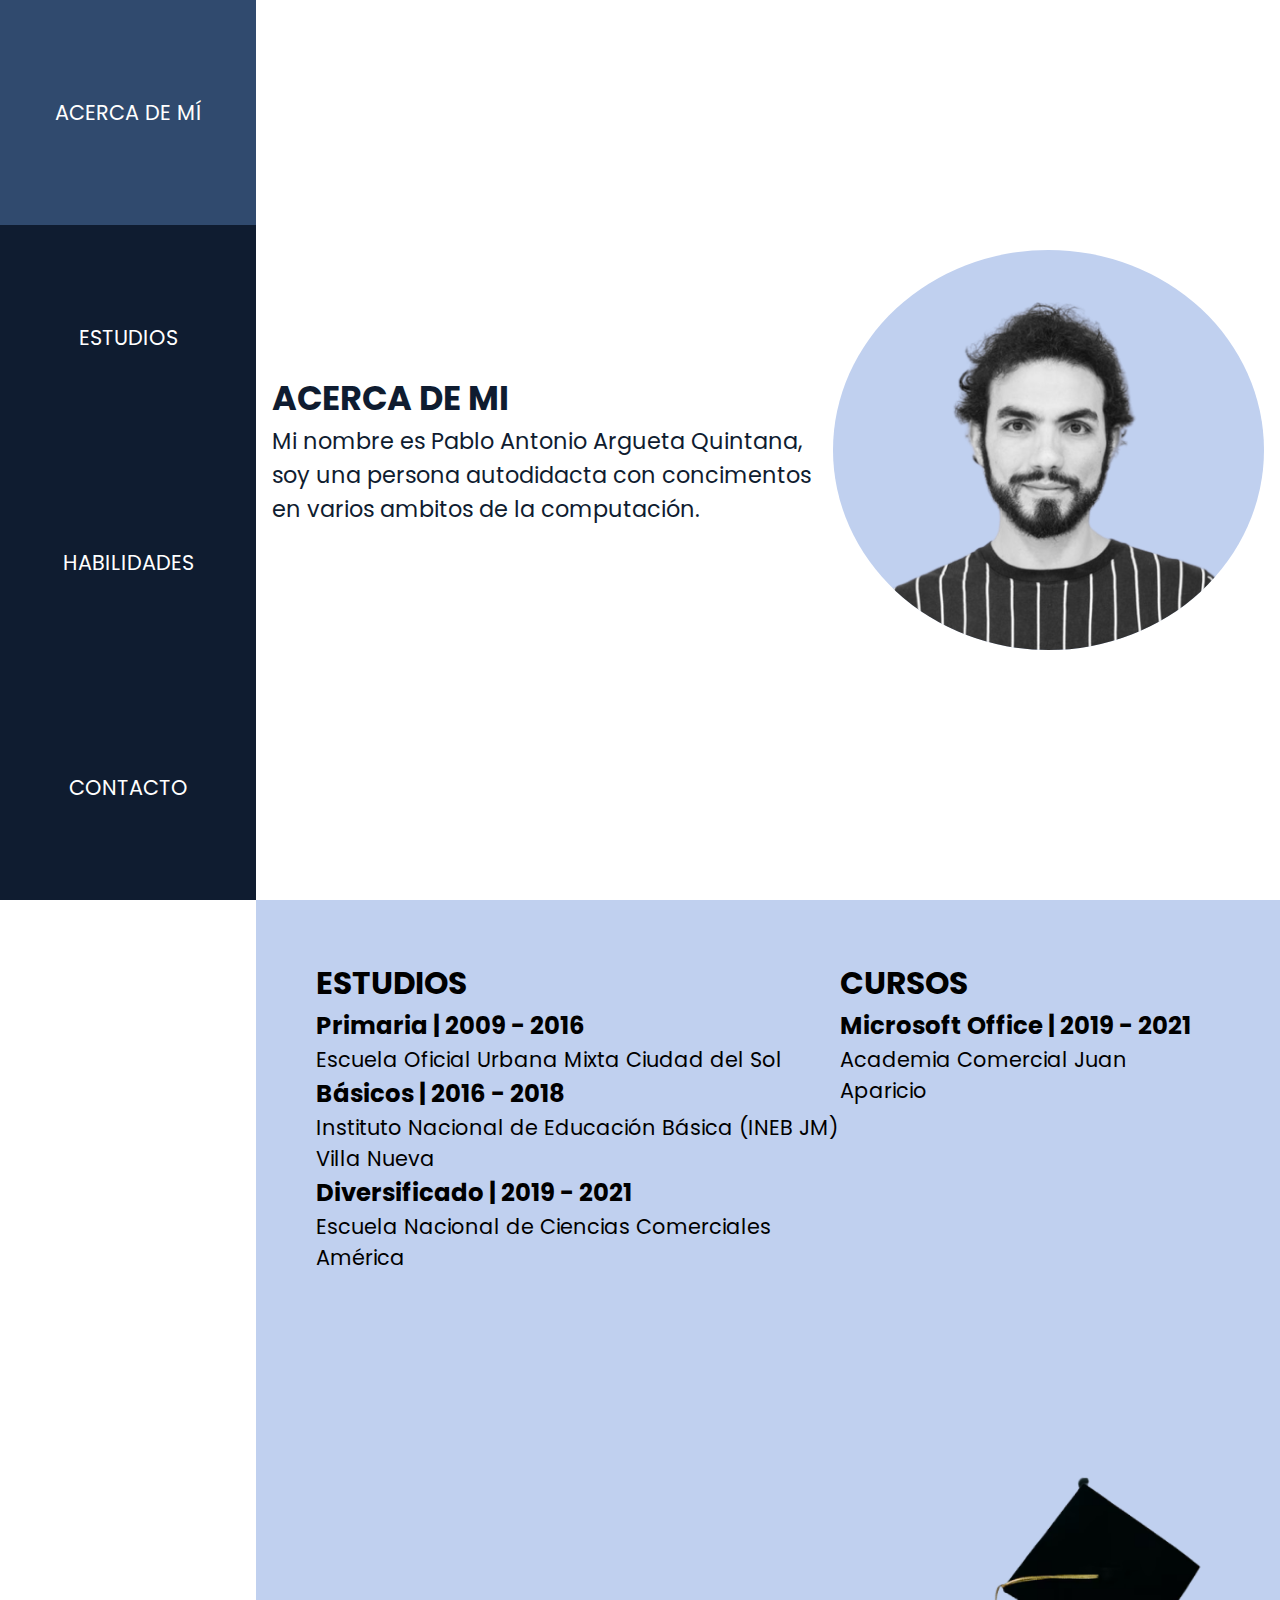
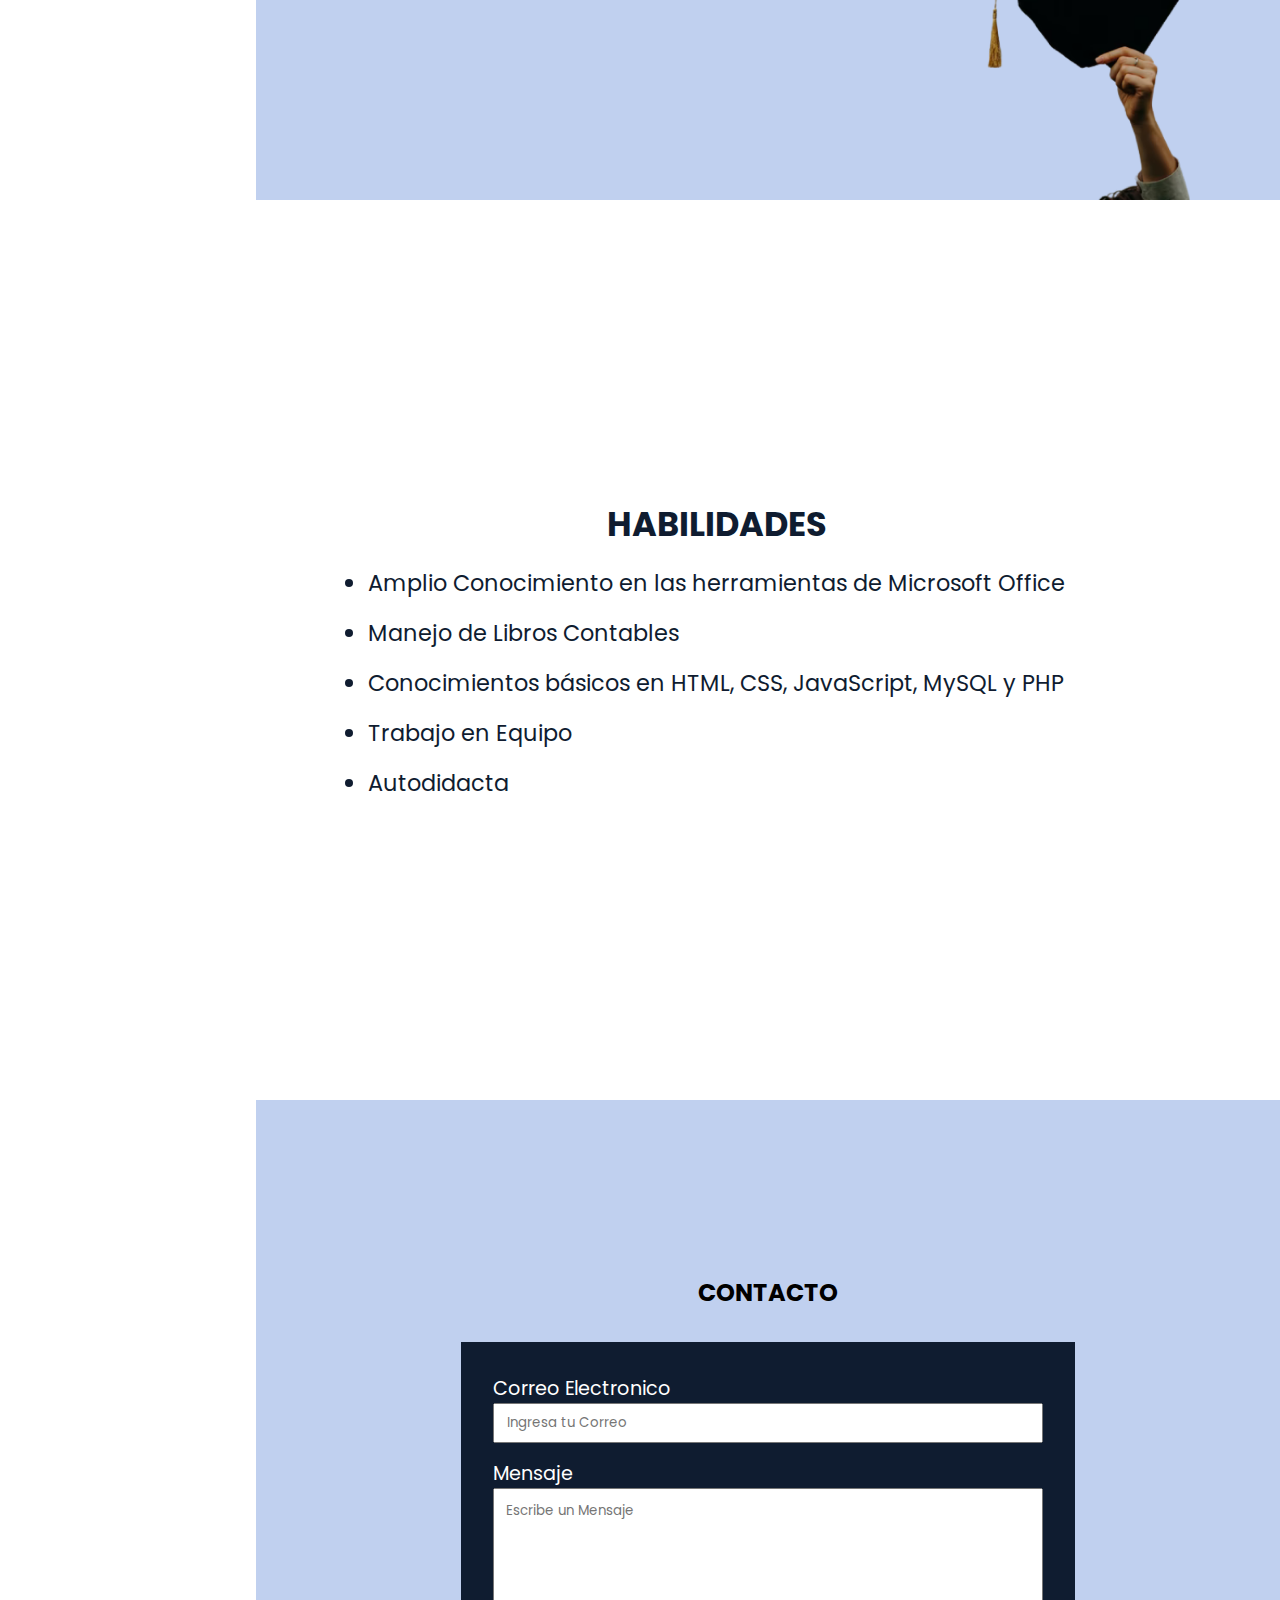
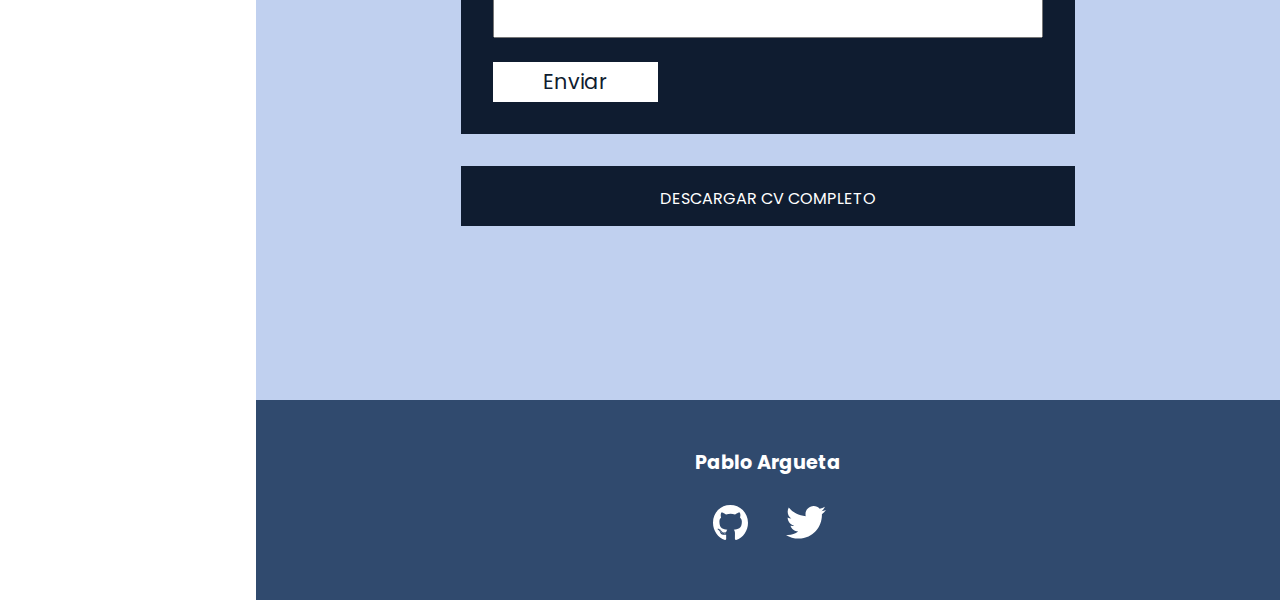
==== CV-Pablo-Argueta/index.html @ 6044e138 "Subiendo CV v2" ====
<!DOCTYPE html>
<html lang="en">
<head>
    <meta charset="UTF-8">
    <meta http-equiv="X-UA-Compatible" content="IE=edge">
    <meta name="viewport" content="width=device-width, initial-scale=1.0">
    <title>CV | Pablo Argueta</title>

    <link rel="stylesheet" href="main.css">
    <link rel="stylesheet" href="responsive.css">

    <link rel="preconnect" href="https://fonts.googleapis.com">
    <link rel="preconnect" href="https://fonts.gstatic.com" crossorigin>
    <link href="https://fonts.googleapis.com/css2?family=Poppins:ital,wght@0,100;0,200;0,300;0,400;0,500;0,600;0,700;0,800;0,900;1,100;1,200;1,300;1,400;1,500;1,600;1,700;1,800;1,900&display=swap" rel="stylesheet">

</head>
<body>
    <div class="container">
        <header>
            <div class="list-header-text">
                <a href="#about-me" class="h-links">Acerca de Mí</a>
                <a href="#studies" class="h-links">Estudios</a>
                <a href="#skills" class="h-links">Habilidades</a>
                <a href="#contact" class="h-links">Contacto</a>
            </div>
            <div class="list-header-icons">
                <a href="#about-me" class="h-links"><img src="assets/m-logos/about-me-icon.svg" alt="" class="list-header-icons_img"></a>
                <a href="#studies" class="h-links"><img src="assets/m-logos/study-ico.svg" alt="" class="list-header-icons_img"></a>
                <a href="#skills" class="h-links"><img src="assets/m-logos/skills-icon.svg" alt="" class="list-header-icons_img"></a>
                <a href="#contact" class="h-links"><img src="assets/m-logos/contact-icon.svg" alt="" class="list-header-icons_img"></a>
            </div>
        </header>
        <main class="main-container">
            <div id="about-me" class="info-container">
                <img src="assets/profile-photo.png" alt="">
                <div class="info-container_text">
                    <h2>Acerca de Mi</h2>
                    <p>Mi nombre es Pablo Antonio Argueta Quintana, soy una persona autodidacta con concimentos en varios ambitos de la computación.</p>
                </div>
            </div>
            <div id="studies" class="info-container">
                <div class="col-1">
                    <ul>
                        <h2>Estudios</h2>
                        <li>
                            <h3>Primaria | 2009 - 2016</h3>
                            <p>Escuela Oficial Urbana Mixta Ciudad del Sol</p>
                        </li>
                        <li>
                            <h3>Básicos | 2016 - 2018</h3>
                            <p>Instituto Nacional de Educación Básica (INEB JM) Villa Nueva</p>
                        </li>
                        <li>
                            <h3>Diversificado | 2019 - 2021</h3>
                            <p>Escuela Nacional de Ciencias Comerciales América</p>
                        </li>
                    </ul>
                </div>
                <div class="col-2">
                    <ul>
                        <h2>Cursos</h2>
                        <li>
                            <h3>Microsoft Office | 2019 - 2021</h3>
                            <p>Academia Comercial Juan Aparicio</p>
                        </li>
                    </ul>
                    <img src="assets/graduation.png" alt="">
                </div>
            </div>
            <div id="skills" class="info-container">
                <ul>
                    <h2>Habilidades</h2>
                    <li>Amplio Conocimiento en las herramientas de Microsoft Office</li>
                    <li>Manejo de Libros Contables</li>
                    <li>Conocimientos básicos en HTML, CSS, JavaScript, MySQL y PHP</li>
                    <li>Trabajo en Equipo</li>
                    <li>Autodidacta</li>
                </ul>

            </div>
            <div id="contact" class="info-container">
                <h2>Contacto</h2>
                <form class="form-contact" action="">
                    <label for="">
                        Correo Electronico
                        <input type="email" placeholder="Ingresa tu Correo">
                    </label>
                    <label for="">
                        Mensaje
                        <textarea name="" id="" cols="30" rows="10" placeholder="Escribe un Mensaje"></textarea>
                    </label>
                    <button type="submit">Enviar</button>
                </form>
                <a href="docs/CV Pablo Argueta.pdf" download="CV Pablo Argueta.pdf">Descargar CV Completo</a>
            </div>
        </main>
        <footer>
            <h5>Pablo Argueta</h5>
            <div>
                <a href="https://github.com/pablohub23" target="_blank">
                    <img src="assets/github-logo.svg" alt="">
                </a>
                <a href="https://twitter.com/pabloaarg" target="_blank">
                    <img src="assets/twitter-logo.svg" alt="">
                </a>
            </div>
        </footer>
    </div>
</body>
</html>
---- CV-Pablo-Argueta/main.css ----
:root{
    font-family: 'Poppins', sans-serif;
    --main-font: 'Poppins', sans-serif;
    --cv-primary-color: #0F1C30;
    --cv-secondary-color: #304A6E ;
    --cv-third-color: #668DC0 ;
    --cv-fourth-color: #C0D0EF ;
    --cv-fifth-color: #C2C6CE ;
    --cv-white-color: #fff;
    scroll-behavior: smooth;
}

*{
    margin: 0;
    padding: 0;
    box-sizing: border-box;
}

img{
    max-width: 100%;
    max-height: 100%;
}

h2{
    text-transform: uppercase;
}

body::-webkit-scrollbar{
    width: 1rem;
    background:var(--cv-primary-color);
}

body::-webkit-scrollbar-thumb{
    border-radius: 1rem;
    background: var(--cv-third-color);
}

.container{
    width: 100%;
    display: grid;
    grid-template-columns: 20vw 1fr;
    grid-template-rows: auto 200px;
    grid-template-areas:    "Header Contenido"
                            "Header Footer";
}

header{
    grid-area: Header;
    background: var(--cv-primary-color);
    width: 100%;
    height: 100vh;
    position: sticky;
    top: 0;
    z-index: 1000;
}

.list-header-text{
    width: 100%;
    height: 100%;
    display: flex;
    flex-direction: column;
    align-items: center;
    justify-content: space-around;
}

.h-links{
    display: flex;
    align-items: center;
    justify-content: center;
    width: 100%;
    height: 100%;
    text-transform: uppercase;
    text-decoration: none;
    color: var(--cv-white-color);
    font-size: 1.3rem;
}

.h-links:hover{
    background: var(--cv-secondary-color);
}

.list-header-icons{
    display: none;    
}

/* Main Container*/

.main-container{
    grid-area: Contenido;
    display: grid;
    width: 100%;
    height: 100%;
    grid-template-rows: repeat(4,100vh);
}


.info-container{
    width: 90%;
    height: 100vh;
}

/* About Me */

#about-me{
    width: 100%;
    display: flex;
    flex-direction: row-reverse;
    justify-content: space-around;
    align-items: center;
    padding: 1rem;
    gap: 1rem;

    background: var(--cv-white-color);
}

#about-me img{
    width: auto;
    height: 400px;
    border-radius: 50%;
    background: var(--cv-fourth-color);
}

.info-container_text{
    height: 100%;
    display: flex;
    flex-direction: column;
    justify-content: center;
    color: var(--cv-primary-color);
    font-size: 1.4rem;
}

/* Studies */

#studies{
    width: 100%;
    display: flex;
    justify-content: space-between;
    padding: 60px 60px 0 60px;
    background: var(--cv-fourth-color);
    font-size: 1.3rem;
}

#studies div ul{
    list-style: none;
}

.col-2{
    display: flex;
    flex-direction: column;
    justify-content: space-between;
}



/* Skills */


#skills{
    display: flex;
    flex-direction: column;
    align-items: center;
    justify-content: space-around;
    font-size: 1.4rem;
    color: var(--cv-primary-color);

    background: var(--cv-white-color);
}

#skills h2{
    text-align: center;
}

#skills ul{
    display: flex;
    flex-direction: column;
    gap: 1rem;
}

.img-row{
    width: 80%;
    display: flex;
    justify-content: space-around;
}

/* Contact */


#contact{
    width: 100%;
    display: flex;
    flex-direction: column;
    align-items: center;
    justify-content: center;
    gap: 2rem;
    background: var(--cv-fourth-color);
}

.form-contact{
    display: flex;
    flex-direction: column;
    gap: 1rem;
    width: 60%;
    height: auto;
    background-color: var(--cv-primary-color);
    color: var(--cv-white-color);
    font-size: 1.2rem;
    padding: 2rem;
}

#contact .form-contact input,textarea{
    width: 100%;
    height: 40px;
    outline: none;
    padding: 12px;
    font-family: var(--main-font);
}

#contact .form-contact textarea{
    width: 100%;
    height: 150px;
    outline: none;
    font-family: var(--main-font);
    resize: none;
}


#contact .form-contact button{
    width: 30%;
    height: 40px;
    border: none;
    background: var(--cv-white-color);
    font-family: var(--main-font);
    color: var(--cv-primary-color);
    font-size: 1.3rem;
}

#contact a{
    text-align: center;
    width: 60%;
    height: 60px;
    padding: 20px 0;
    text-decoration: none;
    text-transform: uppercase;
    color: var(--cv-white-color);
    background: var(--cv-primary-color);
}

/* Footer */

footer{
    grid-area: Footer;
    display: flex;
    flex-direction: column;
    justify-content: center;
    align-items: center;
    gap: 1rem;
    width: 100%;
    background: var(--cv-secondary-color);
}

footer h5{
    font-size: 1.2rem;
    color: var(--cv-white-color);
}

footer div{
    display: flex;
    width: 100%;
    justify-content: center;
    gap: 1rem;
}

footer div a{
    display: flex;
    justify-content: center;
    align-items: center;
    height: 60px;
    width: 60px;
    padding: 10px;
    border-radius: 50%;
    transition: background 0.4s;
    cursor: pointer;
}

footer div img{
    height: 35px;
}
---- CV-Pablo-Argueta/responsive.css ----
@media screen and (max-width: 1000px){
    :root{
        font-size: 12px;
    }
    .container{
        width: 100%;
        display: flex;
        flex-direction: column;
    }
    
    /* Header */
    header{
        background: var(--cv-primary-color);

        width: 100vw;
        height: 100%;
        position: sticky;
        bottom: 0;
        z-index: 1000;
    }
    
    .list-header-text{
        display: none;
    }
    
    .list-header-icons{
        position: fixed;
        bottom: 0;
        background: var(--cv-primary-color);
        display: flex;
        width: 100%;
        height: 50px; 
        align-items: center;
        justify-content: space-around;
    }

    .h-links:hover{
        background: var(--cv-secondary-color);
    }

    .main-container{
        grid-area: Contenido;
        display: grid;
        width: 100%;
        height: 100%;
        grid-template-rows: repeat(4,auto);
        background: rebeccapurple;
    }
    
    .info-container{
        width: 100%;
        flex-direction: column;
        align-items: center;
        gap: 2rem;
        height: calc(100vh - 50px );
        padding: 0 2rem;
    }

    #about-me{
        width: 100%;
        height: calc(100vh - 50px );
        display: flex;
        gap: 10vh;
        flex-direction: column-reverse;
        align-items: center;
        justify-content: center;

    }

    .info-container_text{
        width: 80%;
        text-align: center;
        height: auto;
    }

    #about-me img{
        width: auto;
        height: 300px;
    }



    #contact{
        height: 100vh;
        background: var(--cv-fourth-color);
    }

    .img-row{
        width: auto;
        display: flex;
        flex-wrap: wrap;
        justify-content: space-around;
        gap: 2rem;
    }

    .img-row img{
        width: auto;
        height: 80px;
    }


    .form-contact{
        width: 100%;
        height: auto;
        padding: 1rem;
    }

    footer{
        position: relative;
        bottom: 48px;
        display: flex;
        gap: 1rem;
        width: 100%;
        padding: 2rem;
    }

    footer div{
        justify-content: center;
        gap: 2rem;
    }
    
footer div a{
    height: 30px;
    width: 30px;
    padding: 0;
    border-radius: 50%;

}

    
}
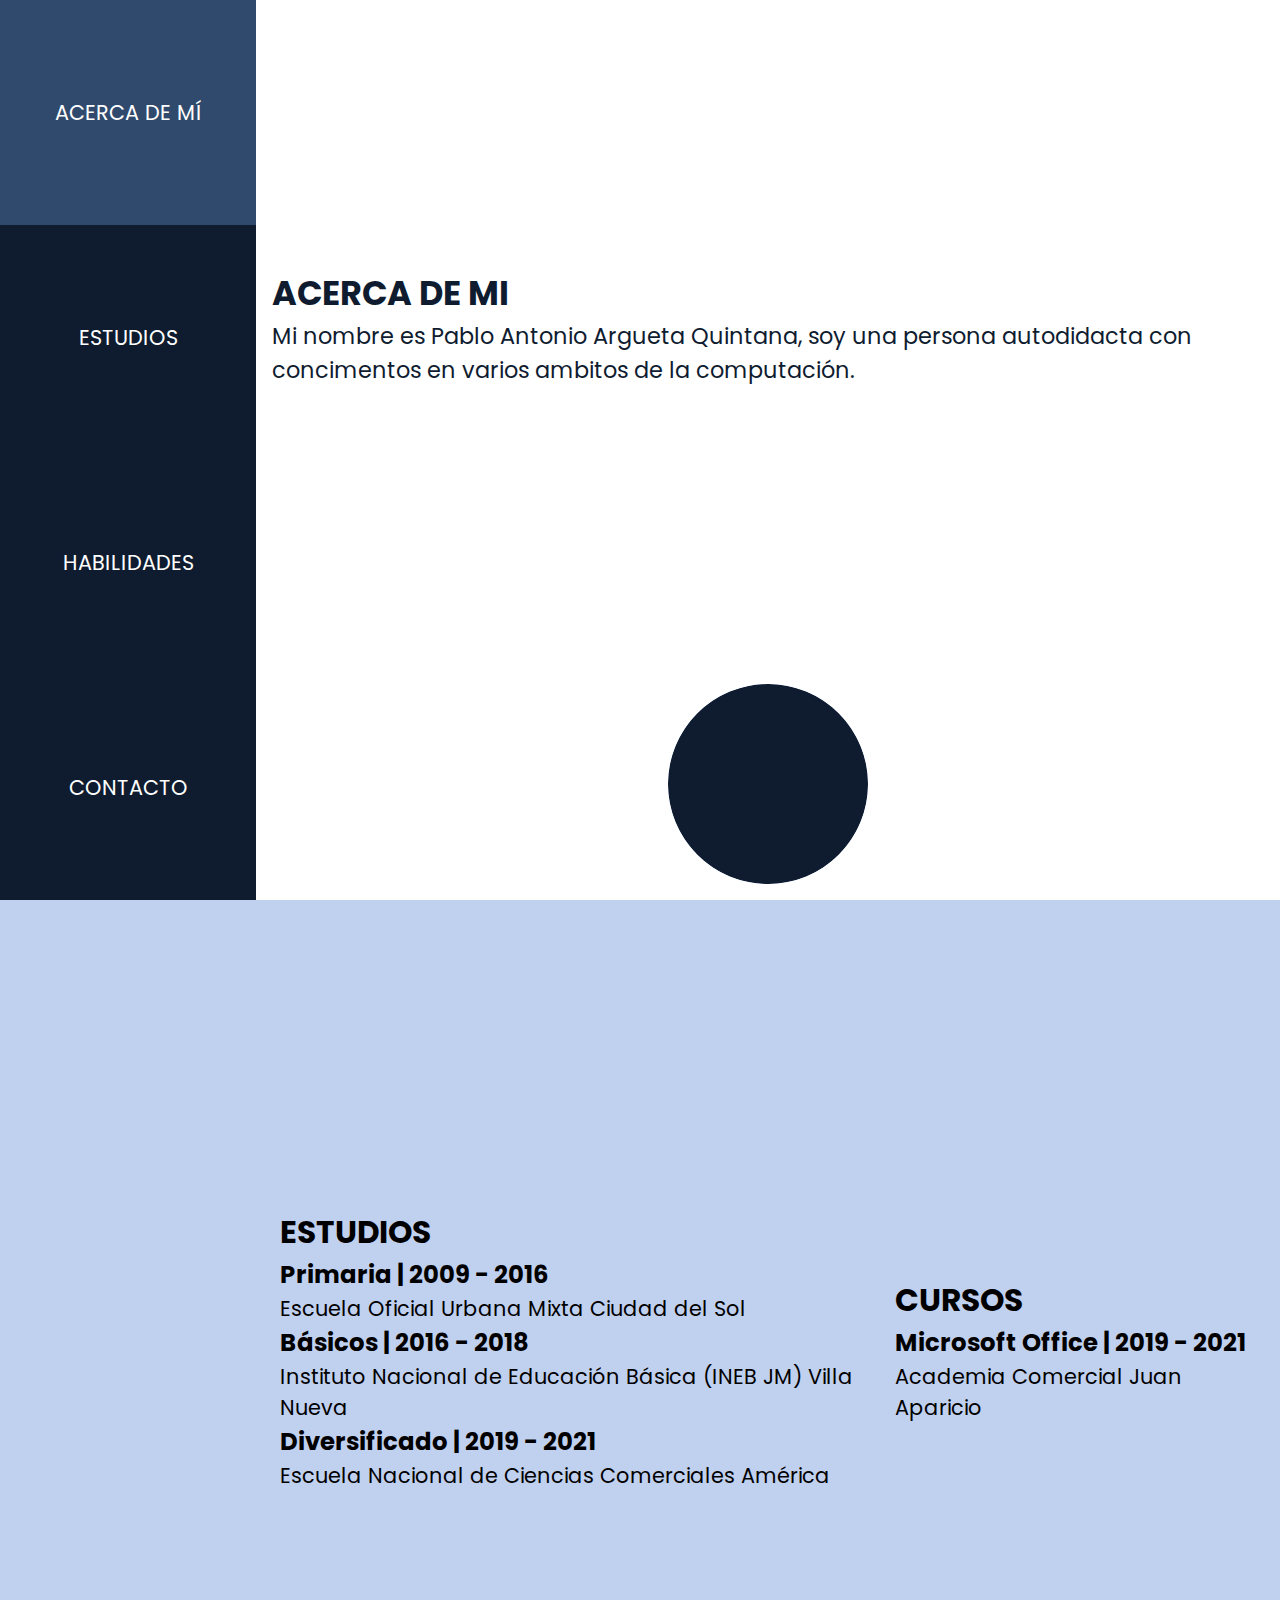
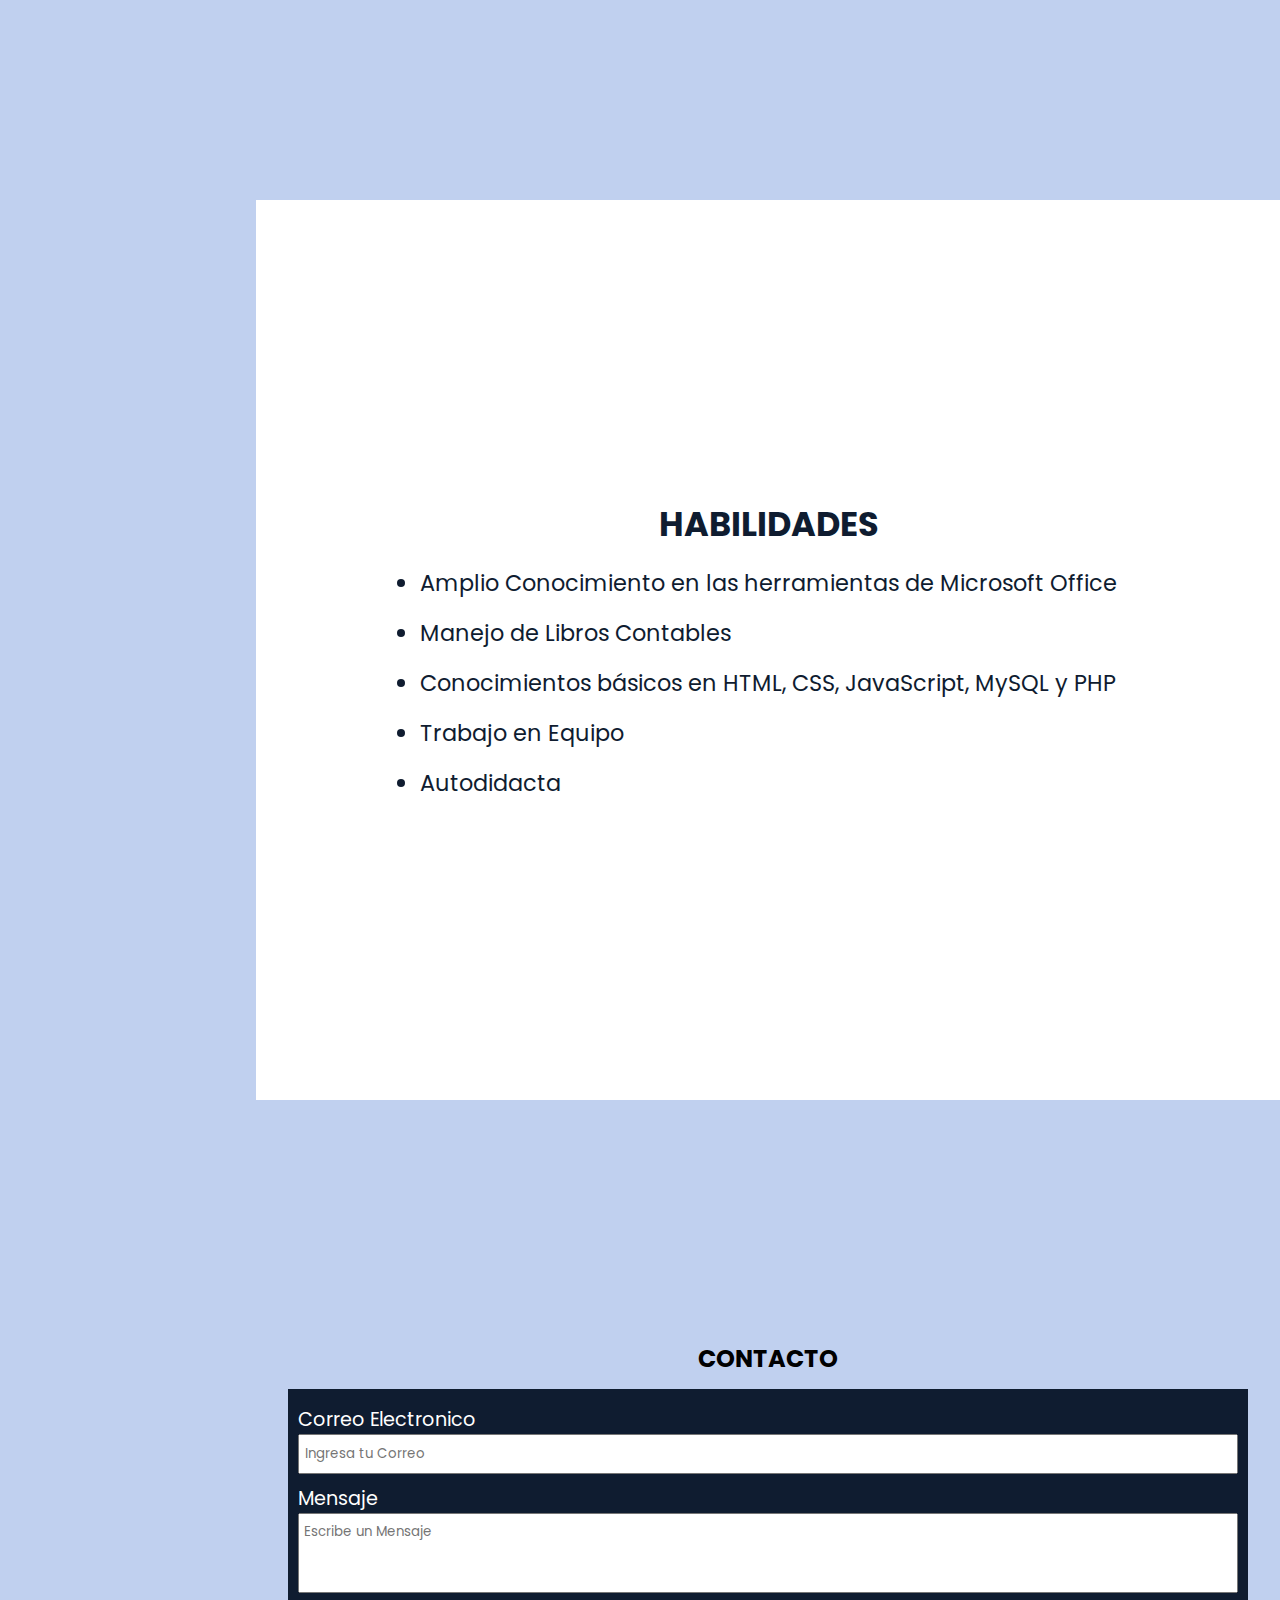
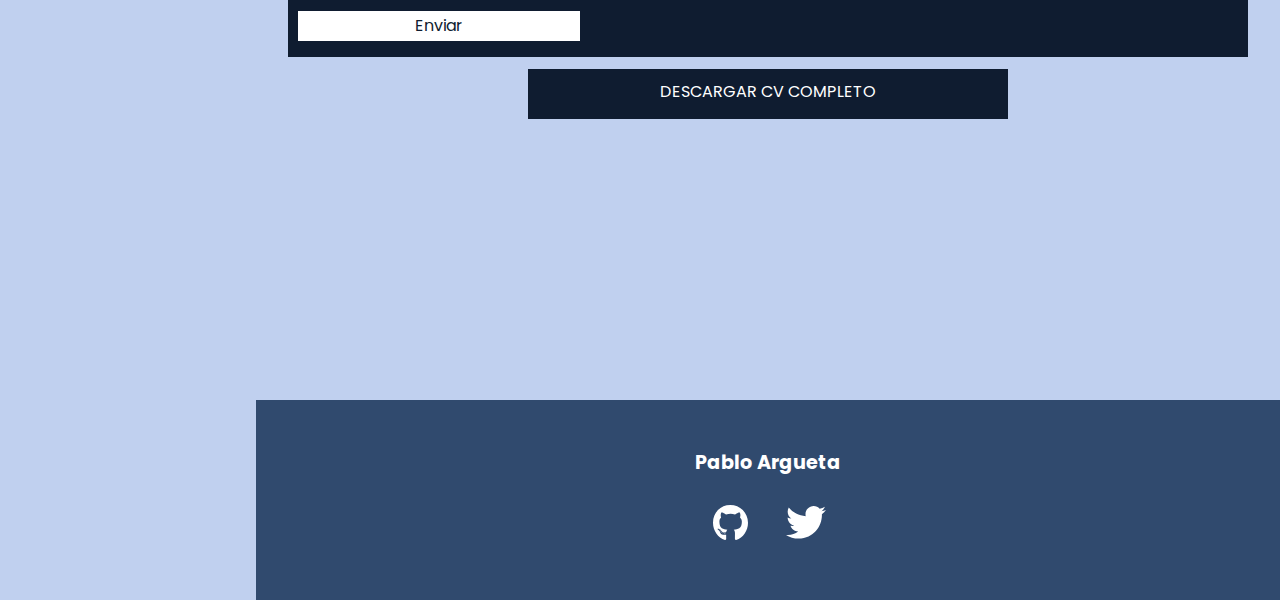
==== commit 6dd9820b: "Fix Media Querys" ====
--- a/CV-Pablo-Argueta/index.html
+++ b/CV-Pablo-Argueta/index.html
@@ -64,7 +64,6 @@
                             <p>Academia Comercial Juan Aparicio</p>
                         </li>
                     </ul>
-                    <img src="assets/graduation.png" alt="">
                 </div>
             </div>
             <div id="skills" class="info-container">
@@ -80,14 +79,14 @@
             </div>
             <div id="contact" class="info-container">
                 <h2>Contacto</h2>
-                <form class="form-contact" action="">
-                    <label for="">
+                <form class="form-contact" action="https://formspree.io/f/xrgjybbw" method="POST">
+                    <label>
                         Correo Electronico
-                        <input type="email" placeholder="Ingresa tu Correo">
+                        <input type="email"  name="email" placeholder="Ingresa tu Correo">
                     </label>
-                    <label for="">
+                    <label>
                         Mensaje
-                        <textarea name="" id="" cols="30" rows="10" placeholder="Escribe un Mensaje"></textarea>
+                        <textarea name="message" cols="30" rows="10" placeholder="Escribe un Mensaje"></textarea>
                     </label>
                     <button type="submit">Enviar</button>
                 </form>
--- a/CV-Pablo-Argueta/main.css
+++ b/CV-Pablo-Argueta/main.css
@@ -42,6 +42,7 @@
     grid-template-rows: auto 200px;
     grid-template-areas:    "Header Contenido"
                             "Header Footer";
+    background: var(--cv-fourth-color);
 }
 
 header{
@@ -95,8 +96,9 @@
 
 
 .info-container{
-    width: 90%;
+    width: 100%;
     height: 100vh;
+    padding: 1.5rem;
 }
 
 /* About Me */
@@ -134,8 +136,8 @@
 #studies{
     width: 100%;
     display: flex;
-    justify-content: space-between;
-    padding: 60px 60px 0 60px;
+    align-items: center;
+    justify-content: space-around;
     background: var(--cv-fourth-color);
     font-size: 1.3rem;
 }
@@ -147,7 +149,6 @@
 .col-2{
     display: flex;
     flex-direction: column;
-    justify-content: space-between;
 }
 
 
@@ -232,7 +233,15 @@
     font-family: var(--main-font);
     color: var(--cv-primary-color);
     font-size: 1.3rem;
-}
+    cursor: pointer;
+    transition: background 0.2s,color 0.2s;
+}
+
+#contact .form-contact button:hover{
+    background: var(--cv-third-color);
+    color: var(--cv-white-color);
+}
+
 
 #contact a{
     text-align: center;
--- a/CV-Pablo-Argueta/responsive.css
+++ b/CV-Pablo-Argueta/responsive.css
@@ -44,45 +44,58 @@
         width: 100%;
         height: 100%;
         grid-template-rows: repeat(4,auto);
-        background: rebeccapurple;
+        background: var(--cv-fourth-color);
     }
     
     .info-container{
         width: 100%;
         flex-direction: column;
-        align-items: center;
+        align-items: flex-start;
         gap: 2rem;
-        height: calc(100vh - 50px );
-        padding: 0 2rem;
+        height: auto;
+        padding: 2rem 2rem;
     }
 
     #about-me{
         width: 100%;
-        height: calc(100vh - 50px );
-        display: flex;
-        gap: 10vh;
+        display: flex;
+        gap: 5vh;
+        height: 100vh;
         flex-direction: column-reverse;
         align-items: center;
         justify-content: center;
-
     }
 
     .info-container_text{
-        width: 80%;
+        width: 90%;
         text-align: center;
         height: auto;
     }
 
     #about-me img{
         width: auto;
+        height: 100px;
+        border-radius: 50%;
+        background: var(--cv-fourth-color);
+    }
+
+    #about-me img{
+        width: auto;
         height: 300px;
     }
 
-
-
-    #contact{
-        height: 100vh;
-        background: var(--cv-fourth-color);
+    #studies{
+        width: 100%;
+        display: flex;
+        align-items: flex-start;
+        height: calc(100vh - 50px);
+        justify-content: center;
+        background: var(--cv-fourth-color);
+        font-size: 1.2rem;
+    }
+    
+    #skills{
+        height: calc(100vh - 50px);
     }
 
     .img-row{
@@ -98,20 +111,78 @@
         height: 80px;
     }
 
+    /* Contact */
+    #contact{
+        height: calc(100vh - 40px);
+        width: 100%;
+        padding: 2rem;
+        display: flex;
+        flex-direction: column;
+        align-items: center;
+        justify-content: center;
+        gap: 1rem;
+        background: var(--cv-fourth-color);
+    }
 
     .form-contact{
         width: 100%;
         height: auto;
-        padding: 1rem;
-    }
+        gap: 10px;
+        padding: 1rem 10px;
+    }
+
+    #contact .form-contact input,textarea{
+        width: 100%;
+        height: 30px;
+        outline: none;
+        padding: 8px 5px;
+        font-family: var(--main-font);
+    }
+    
+    #contact .form-contact textarea{
+        width: 100%;
+        height: 100px;
+        outline: none;
+        font-family: var(--main-font);
+        resize: none;
+    }
+    
+    
+    #contact .form-contact button{
+        width: 30%;
+        height: 30px;
+        border: none;
+        background: var(--cv-white-color);
+        font-family: var(--main-font);
+        color: var(--cv-primary-color);
+        font-size: 1rem;
+        cursor: pointer;
+        transition: background 0.2s,color 0.2s;
+    }
+
+    #contact a{
+        text-align: center;
+        width: 60%;
+        height: 40px;
+        padding: 10px 0;
+        text-decoration: none;
+        text-transform: uppercase;
+        color: var(--cv-white-color);
+        background: var(--cv-primary-color);
+    }
+    
+
+    /* Footer */
 
     footer{
         position: relative;
-        bottom: 48px;
-        display: flex;
+        bottom: 10px;
+        display: flex;
+        justify-content: flex-start;
         gap: 1rem;
         width: 100%;
         padding: 2rem;
+        margin-bottom: 40px;
     }
 
     footer div{
@@ -119,13 +190,92 @@
         gap: 2rem;
     }
     
-footer div a{
-    height: 30px;
-    width: 30px;
-    padding: 0;
-    border-radius: 50%;
-
+    footer div a{
+        height: 30px;
+        width: 30px;
+        padding: 0;
+        border-radius: 50%;
+
+    }
+
+    
 }
 
-    
+
+@media screen and (orientation:landscape) {
+    
+    #about-me{
+        width: 100%;
+        display: flex;
+        gap: 5vh;
+        height: auto;
+        flex-direction: column-reverse;
+        align-items: center;
+        justify-content: center;
+    }
+
+    #about-me img{
+        width: auto;
+        height: 200px;
+    }
+
+    #contact{
+        height: calc(100vh - 40px);
+        width: 100%;
+        padding: 2rem;
+        display: flex;
+        flex-direction: column;
+        align-items: center;
+        justify-content: center;
+        gap: 0.8rem;
+        background: var(--cv-fourth-color);
+        margin-bottom: 1rem;
+    }
+
+    .form-contact{
+        width: 100%;
+        height: auto;
+        gap: 10px;
+        padding: 1rem 10px;
+    }
+
+    #contact .form-contact input,textarea{
+        width: 100%;
+        height: 40px;
+        outline: none;
+        padding: 8px 5px;
+        font-family: var(--main-font);
+    }
+    
+    #contact .form-contact textarea{
+        width: 100%;
+        height: 80px;
+        outline: none;
+        font-family: var(--main-font);
+        resize: none;
+    }
+    
+    
+    #contact .form-contact button{
+        width: 30%;
+        height: 30px;
+        border: none;
+        background: var(--cv-white-color);
+        font-family: var(--main-font);
+        color: var(--cv-primary-color);
+        font-size: 1rem;
+        cursor: pointer;
+        transition: background 0.2s,color 0.2s;
+    }
+
+    #contact a{
+        text-align: center;
+        width: 50%;
+        height: 50px;
+        padding: 10px 0;
+        text-decoration: none;
+        text-transform: uppercase;
+        color: var(--cv-white-color);
+        background: var(--cv-primary-color);
+    }
 }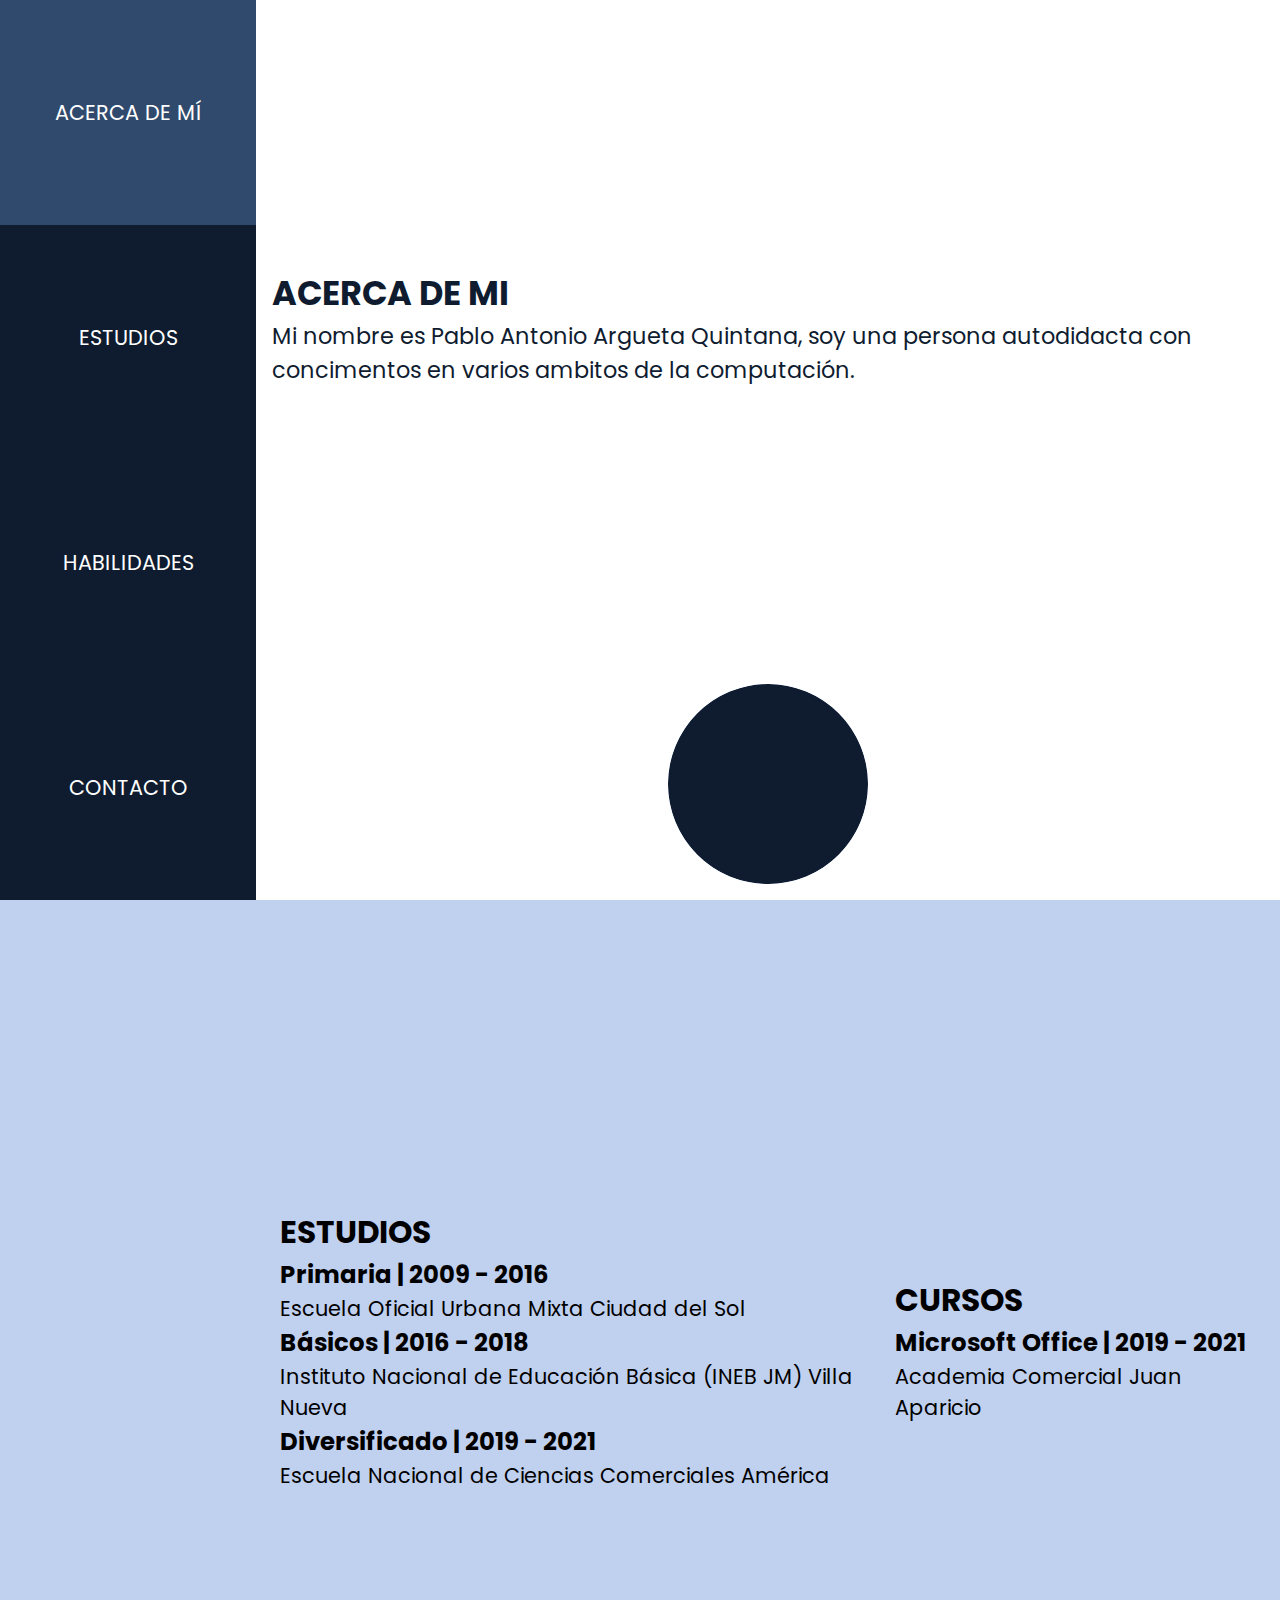
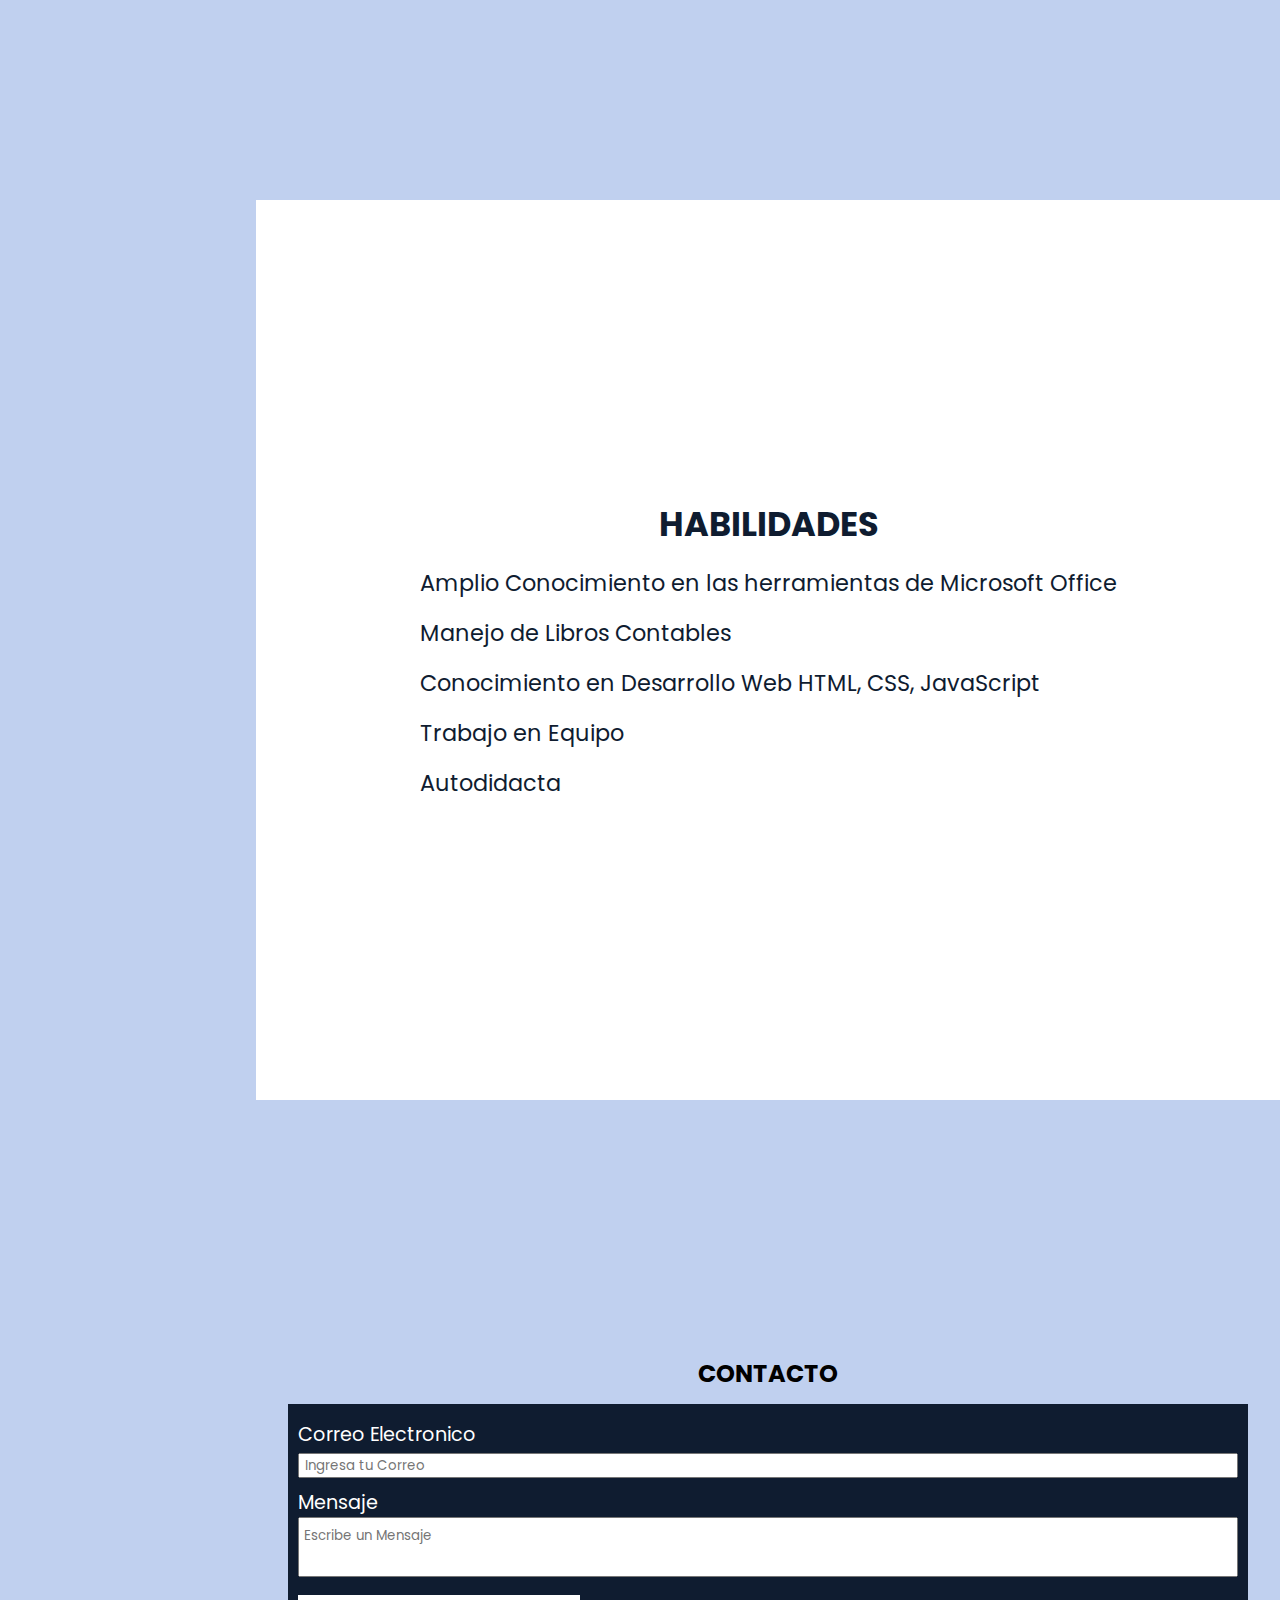
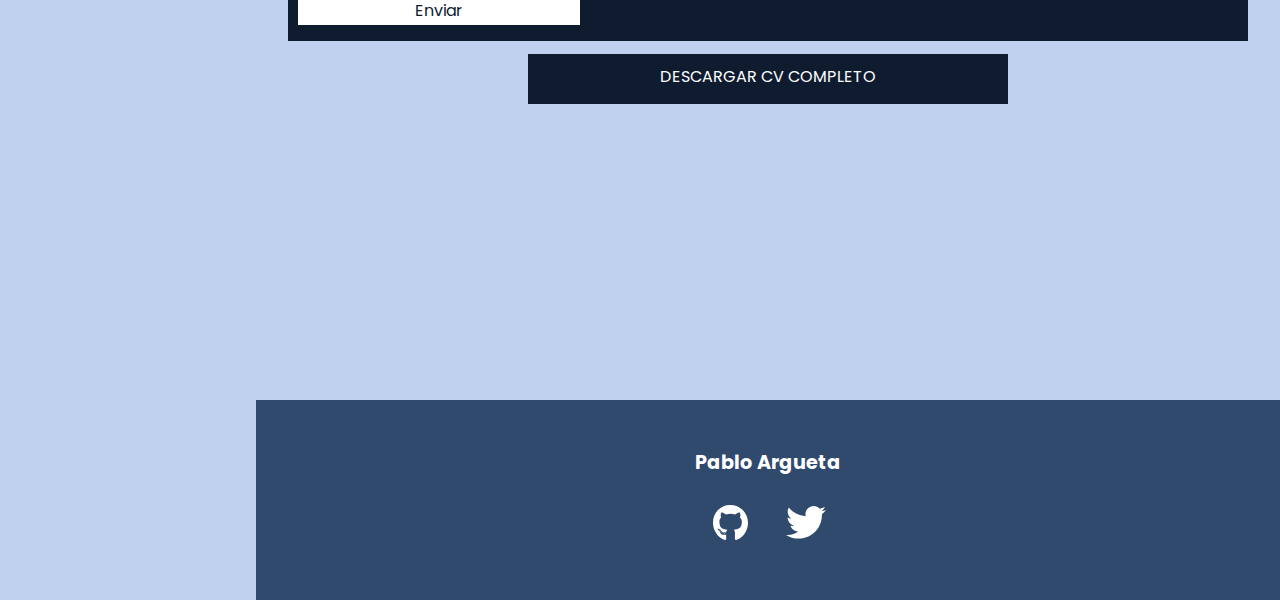
==== commit f83edf31: "Fix photo-image" ====
--- a/CV-Pablo-Argueta/index.html
+++ b/CV-Pablo-Argueta/index.html
@@ -71,7 +71,7 @@
                     <h2>Habilidades</h2>
                     <li>Amplio Conocimiento en las herramientas de Microsoft Office</li>
                     <li>Manejo de Libros Contables</li>
-                    <li>Conocimientos básicos en HTML, CSS, JavaScript, MySQL y PHP</li>
+                    <li>Conocimiento en Desarrollo Web HTML, CSS, JavaScript</li>
                     <li>Trabajo en Equipo</li>
                     <li>Autodidacta</li>
                 </ul>
--- a/CV-Pablo-Argueta/main.css
+++ b/CV-Pablo-Argueta/main.css
@@ -172,6 +172,7 @@
 }
 
 #skills ul{
+    list-style: none;
     display: flex;
     flex-direction: column;
     gap: 1rem;
--- a/CV-Pablo-Argueta/responsive.css
+++ b/CV-Pablo-Argueta/responsive.css
@@ -42,7 +42,7 @@
         grid-area: Contenido;
         display: grid;
         width: 100%;
-        height: 100%;
+        height: auto;
         grid-template-rows: repeat(4,auto);
         background: var(--cv-fourth-color);
     }
@@ -60,7 +60,7 @@
         width: 100%;
         display: flex;
         gap: 5vh;
-        height: 100vh;
+        height: calc(100vh - 50px);
         flex-direction: column-reverse;
         align-items: center;
         justify-content: center;
@@ -95,6 +95,7 @@
     }
     
     #skills{
+        padding: 3rem;
         height: calc(100vh - 50px);
     }
 
@@ -202,7 +203,7 @@
 }
 
 
-@media screen and (orientation:landscape) {
+@media screen and (orientation: landscape) {
     
     #about-me{
         width: 100%;
@@ -229,7 +230,7 @@
         justify-content: center;
         gap: 0.8rem;
         background: var(--cv-fourth-color);
-        margin-bottom: 1rem;
+        margin-bottom: 2rem;
     }
 
     .form-contact{
@@ -241,7 +242,7 @@
 
     #contact .form-contact input,textarea{
         width: 100%;
-        height: 40px;
+        height: 25px;
         outline: none;
         padding: 8px 5px;
         font-family: var(--main-font);
@@ -249,7 +250,7 @@
     
     #contact .form-contact textarea{
         width: 100%;
-        height: 80px;
+        height: 60px;
         outline: none;
         font-family: var(--main-font);
         resize: none;
